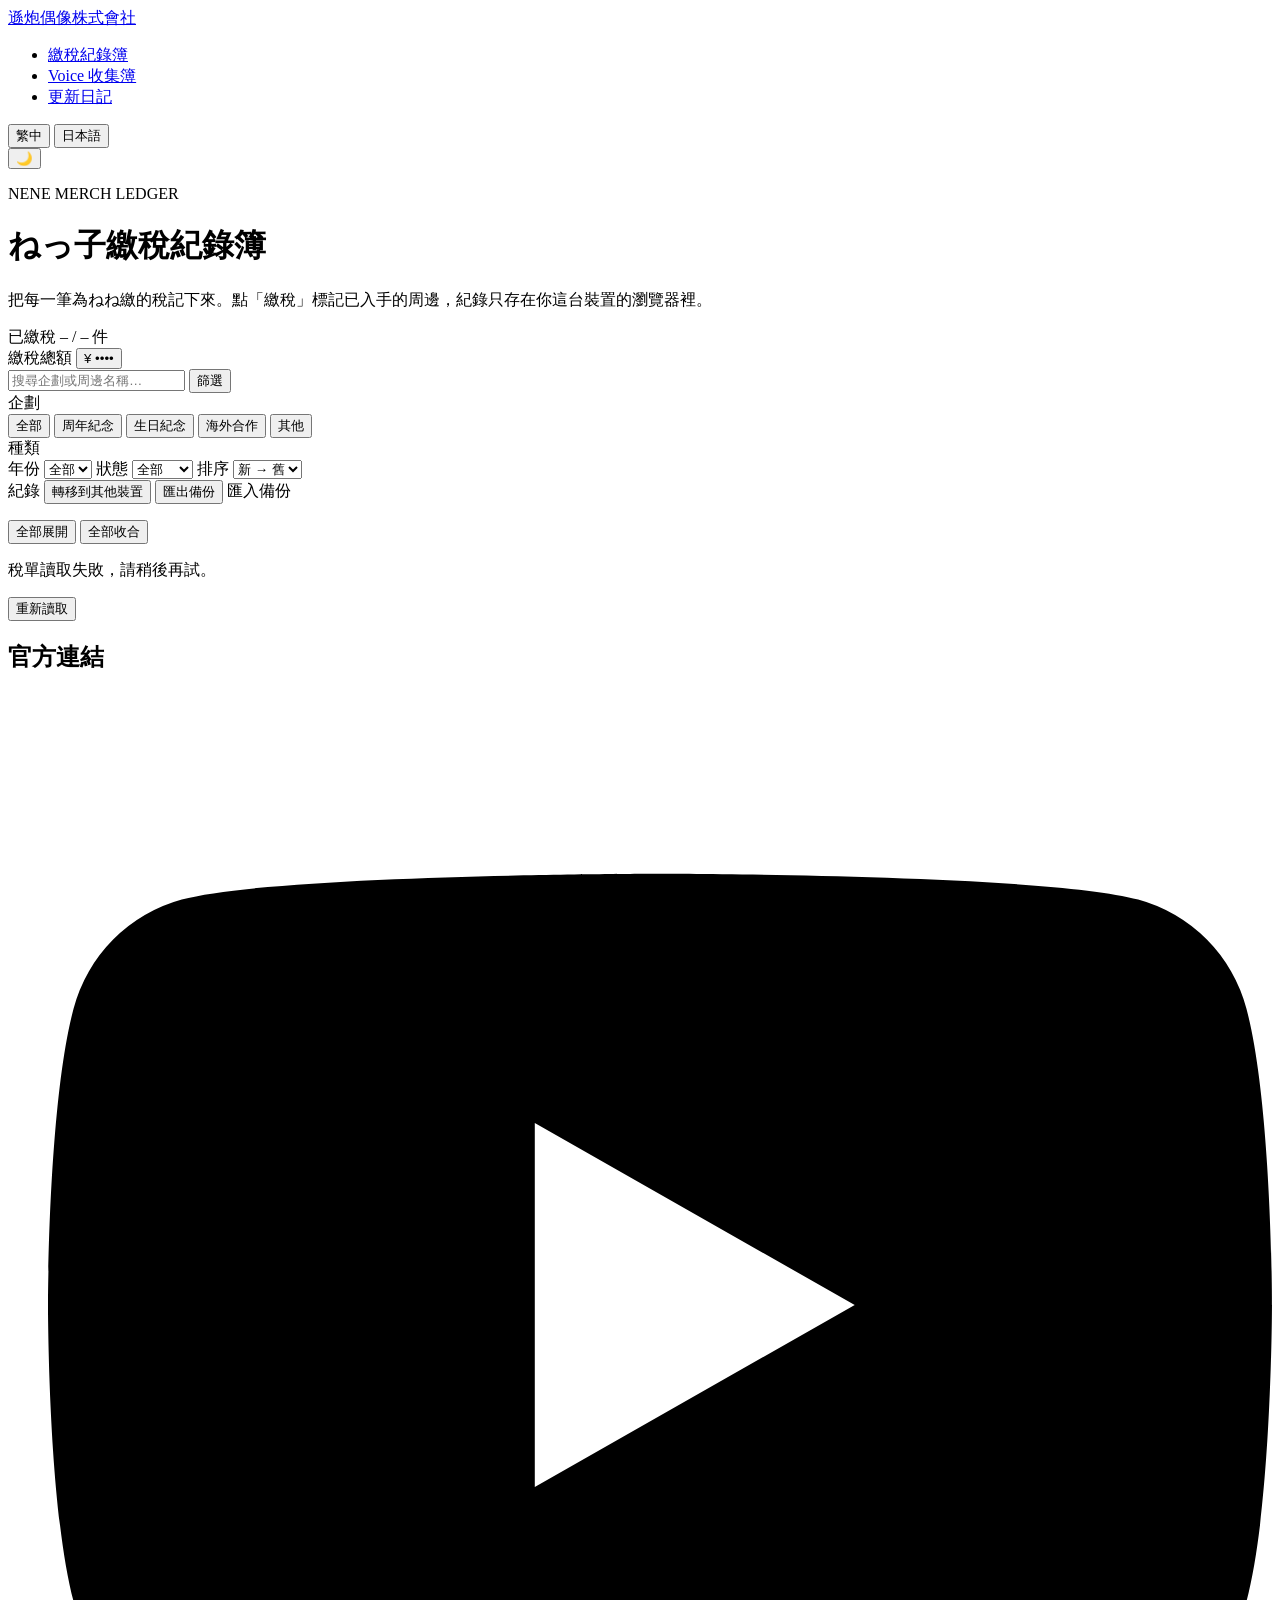
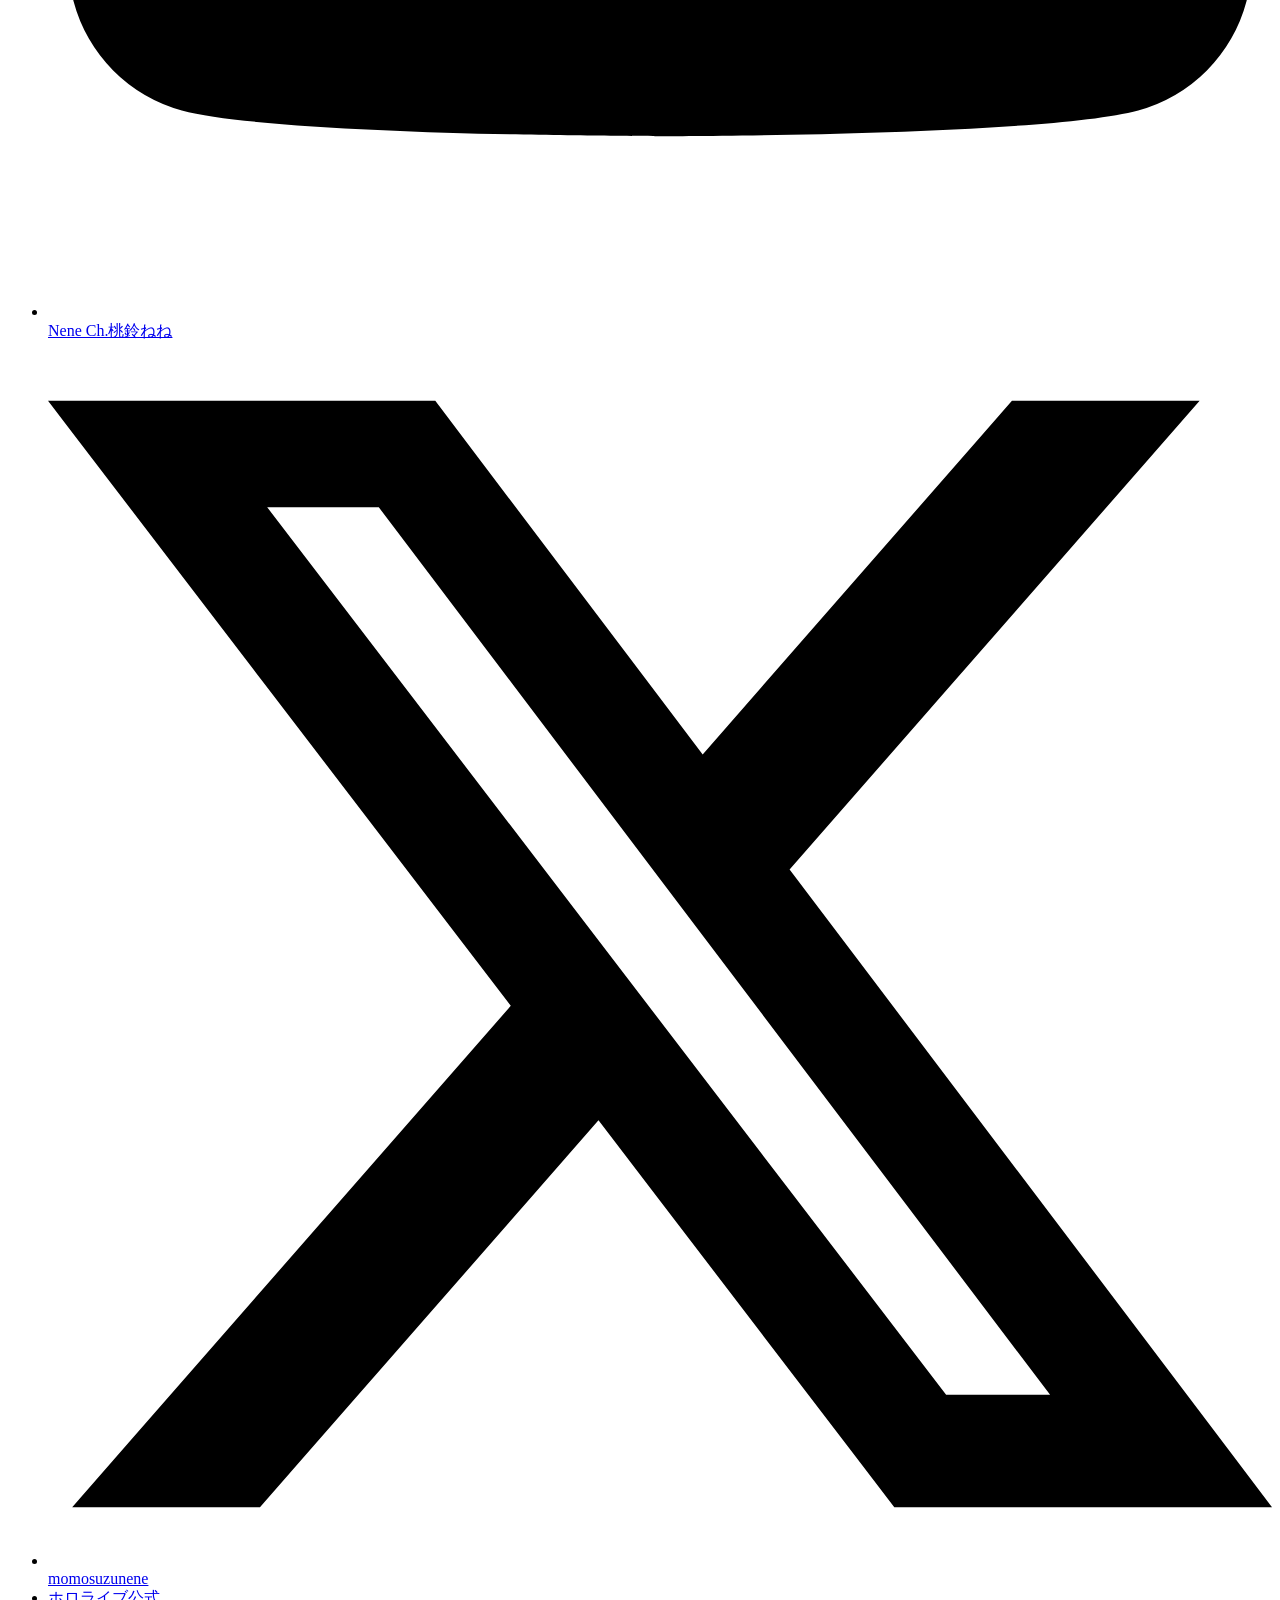
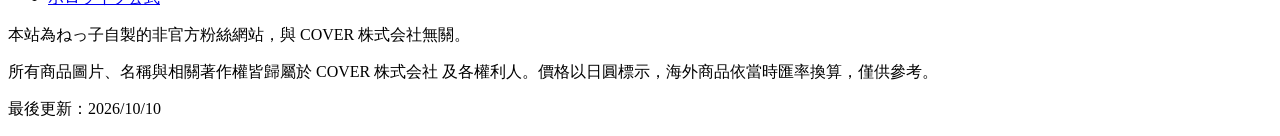
==== index.html @ cfede9aa "繳稅紀錄簿改為ねっ子版，改讀 data/goods.csv Co-Authored-By: Claude Opus 5.5 <noreply@anthropic.com>" ====
<!doctype html>
<html lang="zh-Hant">
<head>
  <meta charset="utf-8">
  <meta name="viewport" content="width=device-width, initial-scale=1">
  <title>ねっ子繳稅紀錄簿｜桃鈴ねね 周邊收集清單</title>
  <meta name="description" content="給ねっ子們的桃鈴ねね周邊收集清單。非官方粉絲製作。">
  <meta name="theme-color" content="#e0661b">
  <script>
    /* 先套用主題，避免閃白 */
    try {
      var th = localStorage.getItem('nene-ledger-theme');
      if (th === 'light' || th === 'dark') document.documentElement.setAttribute('data-theme', th);
    } catch (e) {}
  </script>
  <link rel="preconnect" href="https://fonts.googleapis.com">
  <link rel="preconnect" href="https://fonts.gstatic.com" crossorigin>
  <link href="https://fonts.googleapis.com/css2?family=Chiron+GoRound+TC:wght@500;700;800&family=M+PLUS+Rounded+1c:wght@500;700;800&family=Noto+Sans+TC:wght@400;500;700;800&family=Noto+Sans+JP:wght@400;500;700&display=swap" rel="stylesheet">
  <link rel="stylesheet" href="css/style.css">
</head>
<body>
  <header class="site-header">
    <nav class="topnav" aria-label="Site">
      <a class="brand" href="./" data-i18n="brand">遜炮偶像株式會社</a>
      <ul class="pages">
        <li><a href="./" aria-current="page" data-i18n="nav.ledger">繳稅紀錄簿</a></li>
        <li><a href="voice.html" data-i18n="nav.voice">Voice 收集簿</a></li>
        <li><a href="log.html" data-i18n="nav.log">更新日記</a></li>
        <!-- 之後新增頁面放這裡 -->
      </ul>
      <div class="nav-tools">
        <div class="lang-switch" role="group" aria-label="Language">
          <button type="button" data-lang="zh-Hant">繁中</button>
          <button type="button" data-lang="ja">日本語</button>
        </div>
        <button type="button" class="icon-btn" id="btn-theme" aria-label="切換深色模式"></button>
      </div>
    </nav>

    <div class="hero">
      <p class="eyebrow">NENE MERCH LEDGER</p>
      <h1 data-i18n="title">ねっ子繳稅紀錄簿</h1>
      <p class="lead" data-i18n="lead"></p>
    </div>
  </header>

  <section class="summary" id="summary" aria-live="polite">
    <div class="stat">
      <span class="stat-label" data-i18n="stat.count">已繳稅</span>
      <span class="stat-value" id="stat-count">– / –</span>
      <span class="stat-unit" data-i18n="stat.unit">件</span>
      <span class="stat-unit" id="stat-qty" hidden></span>
    </div>
    <div class="stat">
      <span class="stat-label" data-i18n="stat.yen">繳稅總額</span>
      <button type="button" class="stat-value amount" id="stat-yen" data-amount data-yen="0">¥ ••••</button>
    </div>
    <div class="progress" role="progressbar" aria-valuemin="0" aria-valuemax="100" id="stat-bar">
      <span style="width:0%"></span>
    </div>
  </section>

  <section class="toolbar">
    <div class="toolbar-row">
      <input type="search" id="f-q" data-i18n-ph="search.ph" autocomplete="off">
      <button type="button" class="btn ghost toggle-filters" id="toggle-filters" aria-expanded="false" aria-controls="filters" data-i18n="filter.toggle">篩選</button>
    </div>

    <div class="filters" id="filters">
      <div class="filter-group">
        <span class="filter-label" data-i18n="filter.project">企劃</span>
        <div class="chips" id="f-ptype">
          <button type="button" data-v="all" class="on" data-i18n="chip.all">全部</button>
          <button type="button" data-v="anniversary" data-i18n="ptype.anniversary">周年紀念</button>
          <button type="button" data-v="birthday" data-i18n="ptype.birthday">生日紀念</button>
          <button type="button" data-v="oversea" data-i18n="ptype.oversea">海外合作</button>
          <button type="button" data-v="other" data-i18n="ptype.other">其他</button>
        </div>
      </div>
      <div class="filter-group">
        <span class="filter-label" data-i18n="filter.goods">種類</span>
        <div class="chips" id="f-gtype"></div>
      </div>
      <div class="filter-group selects">
        <label><span data-i18n="filter.year">年份</span>
          <select id="f-year"><option value="all">全部</option></select>
        </label>
        <label><span data-i18n="filter.status">狀態</span>
          <select id="f-status">
            <option value="all" data-i18n="chip.all">全部</option>
            <option value="owned" data-i18n="status.owned">已繳稅</option>
            <option value="missing" data-i18n="status.missing">未繳稅</option>
          </select>
        </label>
        <label><span data-i18n="filter.sort">排序</span>
          <select id="f-sort">
            <option value="desc" data-i18n="sort.desc">新 → 舊</option>
            <option value="asc" data-i18n="sort.asc">舊 → 新</option>
          </select>
        </label>
      </div>
      <div class="filter-group data-tools">
        <span class="filter-label" data-i18n="filter.record">紀錄</span>
        <button type="button" class="btn" id="btn-transfer" data-i18n="btn.transfer">轉移到其他裝置</button>
        <button type="button" class="btn ghost" id="btn-export" data-i18n="btn.export">匯出備份</button>
        <label class="btn ghost file-btn"><span data-i18n="btn.import">匯入備份</span><input type="file" id="btn-import" accept="application/json,.json" hidden></label>
      </div>
    </div>
    <div class="result-row">
      <p class="result-info" id="result-info"></p>
      <div class="expand-tools">
        <button type="button" class="btn ghost small" id="btn-expand-all" data-i18n="expand.all">全部展開</button>
        <button type="button" class="btn ghost small" id="btn-collapse-all" data-i18n="collapse.all">全部收合</button>
      </div>
    </div>
  </section>

  <main id="list" class="list">
    <p class="state" data-i18n="loading">稅單讀取中…</p>
  </main>

  <section class="official" aria-labelledby="official-title">
    <h2 id="official-title" data-i18n="official.title">官方連結</h2>
    <ul class="official-grid">
      <li>
        <a class="official-btn yt" href="https://www.youtube.com/@MomosuzuNene" target="_blank" rel="noopener">
          <svg viewBox="0 0 24 24" aria-hidden="true"><path d="M23.498 6.186a3.016 3.016 0 0 0-2.122-2.136C19.505 3.545 12 3.545 12 3.545s-7.505 0-9.377.505A3.017 3.017 0 0 0 .502 6.186C0 8.07 0 12 0 12s0 3.93.502 5.814a3.016 3.016 0 0 0 2.122 2.136c1.871.505 9.376.505 9.376.505s7.505 0 9.377-.505a3.015 3.015 0 0 0 2.122-2.136C24 15.93 24 12 24 12s0-3.93-.502-5.814zM9.545 15.568V8.432L15.818 12l-6.273 3.568z"/></svg>
          <span>Nene Ch.桃鈴ねね</span>
        </a>
      </li>
      <li>
        <a class="official-btn x" href="https://x.com/momosuzunene" target="_blank" rel="noopener">
          <svg viewBox="0 0 24 24" aria-hidden="true"><path d="M18.901 1.153h3.68l-8.04 9.19L24 22.846h-7.406l-5.8-7.584-6.638 7.584H.474l8.6-9.83L0 1.154h7.594l5.243 6.932ZM17.61 20.644h2.039L6.486 3.24H4.298Z"/></svg>
          <span>momosuzunene</span>
        </a>
      </li>
      <li>
        <a class="official-btn holo" href="https://hololive.hololivepro.com/talents/momosuzu-nene/" target="_blank" rel="noopener">
          <span>ホロライブ公式</span>
        </a>
      </li>
    </ul>
  </section>

  <footer class="site-footer">
    <p data-i18n="footer1"></p>
    <p data-i18n="footer2"></p>
    <p class="updated"><span data-i18n="updated">最後更新</span>：<time datetime="2026-10-10">2026/10/10</time></p>
  </footer>

  <dialog id="lightbox" aria-label="Image">
    <form method="dialog"><button class="lb-close" aria-label="×">×</button></form>
    <img alt="" referrerpolicy="no-referrer">
    <p class="lb-caption"></p>
  </dialog>

  <dialog id="transfer" class="dlg" aria-labelledby="tr-title">
    <form method="dialog"><button class="lb-close" aria-label="×">×</button></form>
    <h2 id="tr-title" data-i18n="tr.title">轉移紀錄</h2>
    <p data-i18n="tr.desc"></p>
    <div class="qr-box" id="tr-qr" hidden></div>
    <p class="dlg-msg" id="tr-msg" hidden></p>
    <div class="link-row" id="tr-row" hidden>
      <input type="text" id="tr-link" readonly aria-label="轉移連結">
      <button type="button" class="btn" id="tr-copy" data-i18n="tr.copy">複製連結</button>
      <button type="button" class="btn ghost" id="tr-share" data-i18n="tr.share" hidden>分享</button>
    </div>
    <p class="dlg-warn" data-i18n="tr.warn"></p>
  </dialog>

  <dialog id="import-dlg" class="dlg" aria-labelledby="im-title">
    <h2 id="im-title" data-i18n="im.title">匯入紀錄</h2>
    <p id="im-summary"></p>
    <form method="dialog" class="im-actions">
      <button type="submit" value="merge" class="btn im-opt" autofocus>
        <b id="im-merge-title"></b><small id="im-merge-desc"></small>
      </button>
      <button type="submit" value="replace" class="btn ghost im-opt" id="im-replace">
        <b data-i18n="im.replace">取代</b><small data-i18n="im.replace.desc"></small>
      </button>
      <button type="submit" value="cancel" class="btn ghost small im-cancel" data-i18n="im.cancel">取消</button>
    </form>
  </dialog>

  <script src="js/vendor/qrcode.js"></script>
  <script src="js/transfer.js"></script>
  <script src="js/app.js"></script>
</body>
</html>
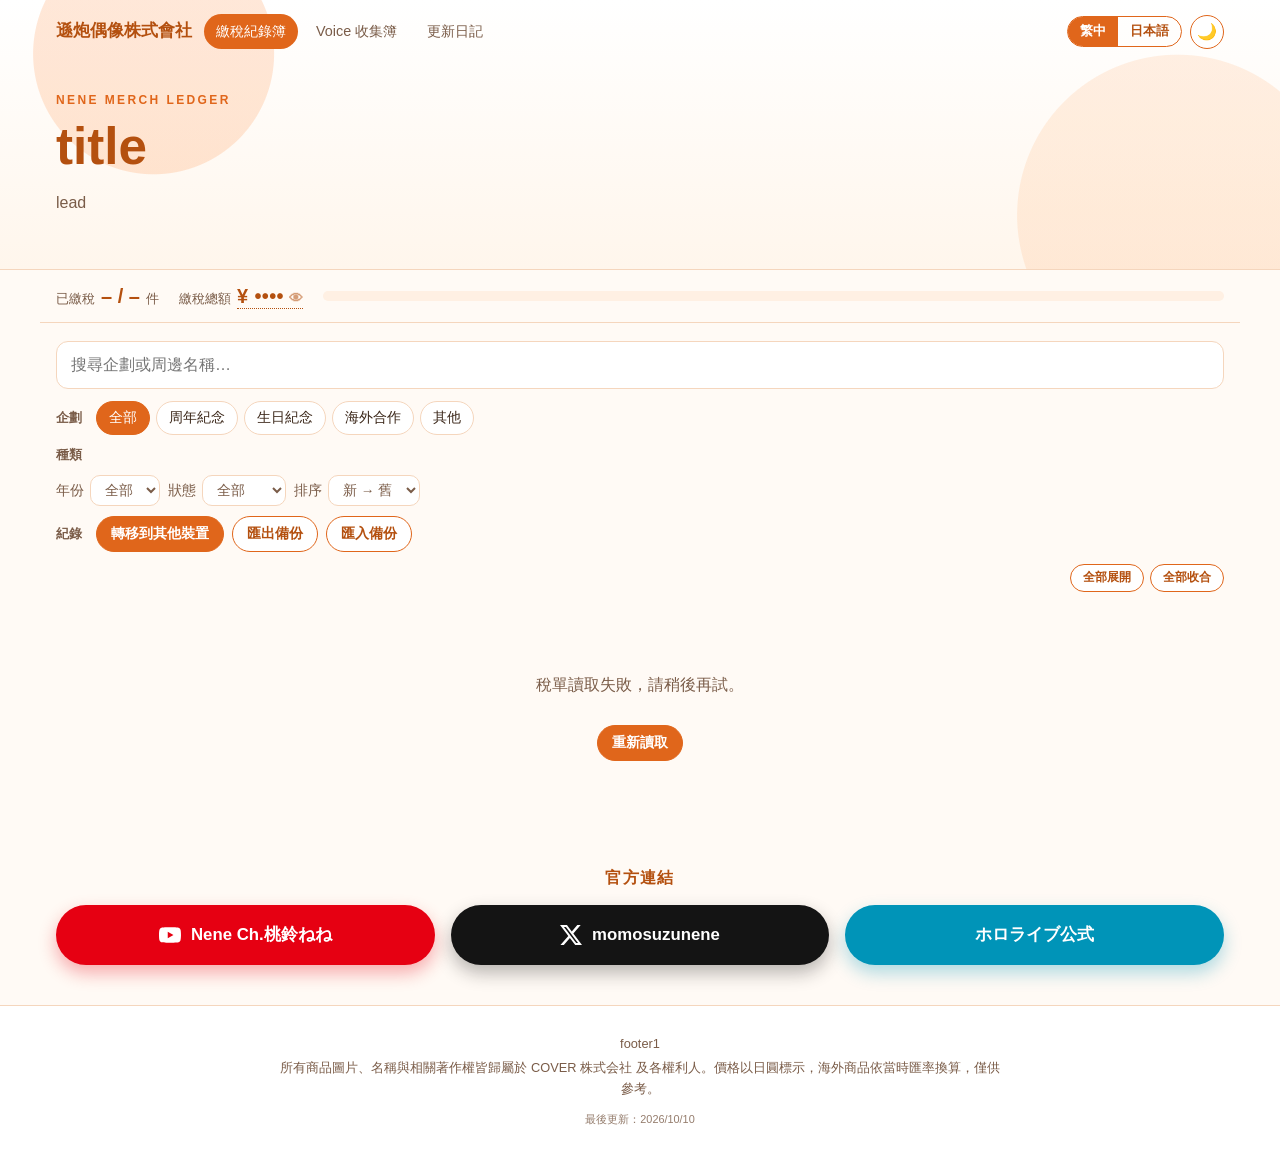
==== commit 6621d4a7: "繳稅紀錄簿改讀站台設定並加入成員切換 Co-Authored-By: Claude Opus 5.5 <noreply@anthropic.com>" ====
--- a/index.html
+++ b/index.html
@@ -182,6 +182,8 @@
     </form>
   </dialog>
 
+  <script src="site.js"></script>
+  <script src="js/members.js"></script>
   <script src="js/vendor/qrcode.js"></script>
   <script src="js/transfer.js"></script>
   <script src="js/app.js"></script>
--- a/css/style.css
+++ b/css/style.css
@@ -0,0 +1,447 @@
+:root {
+  /* Warm orange / peach palette inspired by Momosuzu Nene's image colour */
+  --accent-deep: #c2540f;
+  --accent: #e0661b;
+  --accent-bright: #e8711f;
+  --accent-text: #b4500f;
+  --accent-soft: #fff0e3;
+  --accent-faint: #fff6ec;
+  --ink: #3a2618;
+  --ink-soft: #7a5c48;
+  --line: #f5d6bd;
+  --card: #ffffff;
+  --surface: #ffffff;
+  --bg: #fffaf5;
+  --header-top: #ffffff;
+  --header-glow: rgba(255, 138, 61, .20);
+  --header-glow2: rgba(255, 164, 92, .16);
+  --bar-bg: rgba(255, 250, 245, .92);
+  --stamp-bg: rgba(255, 255, 255, .85);
+  color-scheme: light;
+  --radius: 16px;
+  --shadow: 0 6px 24px rgba(194, 84, 15, 0.08);
+  --font-zh: "Noto Sans TC", "Noto Sans JP", "PingFang TC", "Hiragino Sans", "Microsoft JhengHei", sans-serif;
+  /* 標題圓體：繁中用昭源圓體（繁體字齊全），缺的字依序補 M+ Rounded、Noto Sans TC */
+  --font-round: "Chiron GoRound TC", "M PLUS Rounded 1c", var(--font-zh);
+}
+:root[lang="ja"] {
+  --font-zh: "Noto Sans JP", "Hiragino Sans", "Yu Gothic", "Noto Sans TC", sans-serif;
+  --font-round: "M PLUS Rounded 1c", "Chiron GoRound TC", var(--font-zh);
+}
+
+/* ---------- dark theme ---------- */
+:root[data-theme="dark"] {
+  --accent-text: #ffa45c;
+  --accent-soft: #3a2210;
+  --accent-faint: #161412;
+  --ink: #f2f2f3;
+  --ink-soft: #a9a9b0;
+  --line: #2d2d31;
+  --card: #141415;
+  --surface: #1b1b1d;
+  --bg: #09090a;
+  --header-top: #09090a;
+  --header-glow: rgba(255, 138, 61, .10);
+  --header-glow2: rgba(255, 164, 92, .07);
+  --bar-bg: rgba(9, 9, 10, .92);
+  --stamp-bg: rgba(20, 20, 21, .85);
+  --shadow: 0 6px 24px rgba(0, 0, 0, .6);
+  color-scheme: dark;
+}
+@media (prefers-color-scheme: dark) {
+  :root:not([data-theme="light"]) {
+    --accent-text: #ffa45c;
+    --accent-soft: #3a2210;
+    --accent-faint: #161412;
+    --ink: #f2f2f3;
+    --ink-soft: #a9a9b0;
+    --line: #2d2d31;
+    --card: #141415;
+    --surface: #1b1b1d;
+    --bg: #09090a;
+    --header-top: #09090a;
+    --header-glow: rgba(255, 138, 61, .10);
+    --header-glow2: rgba(255, 164, 92, .07);
+    --bar-bg: rgba(9, 9, 10, .92);
+    --stamp-bg: rgba(20, 20, 21, .85);
+    --shadow: 0 6px 24px rgba(0, 0, 0, .6);
+    color-scheme: dark;
+  }
+}
+
+* { box-sizing: border-box; }
+[hidden] { display: none !important; }   /* 避免被 .btn / .link-row 等的 display 蓋掉 */
+html { -webkit-text-size-adjust: 100%; }
+body {
+  margin: 0;
+  font-family: var(--font-zh);
+  color: var(--ink);
+  background: var(--bg);
+  line-height: 1.6;
+}
+a { color: var(--accent-text); }
+img { max-width: 100%; display: block; }
+button, input, select { font: inherit; color: inherit; }
+
+/* ---------- nav tools ---------- */
+.nav-tools { display: flex; align-items: center; gap: 8px; margin-left: auto; }
+.lang-switch { display: inline-flex; border: 1.5px solid var(--accent); border-radius: 999px; overflow: hidden; }
+.lang-switch button {
+  border: 0; background: transparent; color: var(--accent-text); cursor: pointer;
+  padding: 4px 12px; font-size: .8rem; font-weight: 700;
+}
+.lang-switch button[aria-pressed="true"] { background: var(--accent); color: #fff; }
+.icon-btn {
+  width: 34px; height: 34px; border-radius: 50%; border: 1.5px solid var(--accent);
+  background: var(--surface); cursor: pointer; font-size: 1rem; line-height: 1;
+}
+.icon-btn:hover { background: var(--accent-soft); }
+
+/* ---------- header ---------- */
+.site-header {
+  background:
+    radial-gradient(circle at 12% 20%, var(--header-glow) 0 120px, transparent 121px),
+    radial-gradient(circle at 92% 80%, var(--header-glow2) 0 160px, transparent 161px),
+    linear-gradient(180deg, var(--header-top) 0%, var(--accent-faint) 100%);
+  border-bottom: 1px solid var(--line);
+}
+.topnav {
+  max-width: 1200px; margin: 0 auto; padding: 14px 16px;
+  display: flex; align-items: center; gap: 12px; flex-wrap: wrap;
+}
+.brand {
+  font-family: var(--font-round); font-weight: 800; text-decoration: none;
+  color: var(--accent-text); font-size: 1.05rem;
+}
+.brand span { color: var(--accent-bright); }
+.pages { list-style: none; display: flex; gap: 6px; margin: 0; padding: 0; }
+.pages a {
+  display: block; padding: 6px 12px; border-radius: 999px; text-decoration: none;
+  font-weight: 500; font-size: .9rem; color: var(--ink-soft);
+}
+.pages a[aria-current="page"] { background: var(--accent); color: #fff; }
+
+.hero { max-width: 1200px; margin: 0 auto; padding: 28px 16px 36px; }
+.eyebrow {
+  margin: 0 0 6px; font-family: var(--font-round); font-weight: 700;
+  letter-spacing: .2em; font-size: .75rem; color: var(--accent);
+}
+.hero h1 {
+  margin: 0; font-family: var(--font-round); font-weight: 800;
+  font-size: clamp(2rem, 6vw, 3.2rem); line-height: 1.2; color: var(--accent-text);
+}
+.lead { margin: 12px 0 18px; max-width: 46em; color: var(--ink-soft); }
+
+.amount {
+  font: inherit; color: inherit; background: none; border: 0; padding: 0; cursor: pointer;
+  border-bottom: 1px dotted currentColor; line-height: 1.2; letter-spacing: .02em;
+}
+.amount::after { content: "👁"; font-size: .7em; margin-left: 5px; opacity: .55; }
+.amount[aria-pressed="true"]::after { opacity: .9; }
+.amount:focus-visible { outline: 2px solid var(--accent); outline-offset: 3px; border-radius: 4px; }
+
+/* ---------- summary ---------- */
+.summary {
+  position: sticky; top: 0; z-index: 20;
+  display: flex; align-items: center; gap: 20px; flex-wrap: wrap;
+  max-width: 1200px; margin: 0 auto; padding: 10px 16px;
+  background: var(--bar-bg); backdrop-filter: blur(8px);
+  border-bottom: 1px solid var(--line);
+}
+.stat { display: flex; align-items: baseline; gap: 6px; }
+.stat-label { font-size: .8rem; color: var(--ink-soft); }
+.stat-value { font-family: var(--font-round); font-weight: 800; font-size: 1.25rem; color: var(--accent-text); }
+.stat-unit { font-size: .8rem; color: var(--ink-soft); }
+.progress {
+  flex: 1 1 160px; height: 10px; border-radius: 999px; background: var(--accent-soft); overflow: hidden;
+}
+.progress span {
+  display: block; height: 100%; border-radius: inherit;
+  background: linear-gradient(90deg, var(--accent-deep), var(--accent-bright));
+  transition: width .3s;
+}
+
+/* ---------- toolbar ---------- */
+.toolbar { max-width: 1200px; margin: 0 auto; padding: 18px 16px 0; }
+.toolbar-row { display: flex; gap: 8px; }
+#f-q, .log-search {
+  flex: 1; min-width: 0; padding: 10px 14px; border-radius: 12px;
+  border: 1.5px solid var(--line); background: var(--surface); outline: none;
+}
+#f-q:focus, .log-search:focus { border-color: var(--accent); box-shadow: 0 0 0 3px var(--accent-soft); }
+.filters { display: grid; gap: 10px; margin-top: 12px; }
+.filter-group { display: flex; align-items: center; gap: 8px; flex-wrap: wrap; }
+.filter-label { font-size: .8rem; font-weight: 700; color: var(--ink-soft); min-width: 2.5em; }
+.chips { display: flex; flex-wrap: wrap; gap: 6px; }
+.chips button {
+  padding: 5px 12px; border-radius: 999px; border: 1.5px solid var(--line);
+  background: var(--surface); cursor: pointer; font-size: .85rem; font-weight: 500;
+}
+.chips button:hover { border-color: var(--accent); }
+.chips button.on { background: var(--accent); border-color: var(--accent); color: #fff; }
+.selects label { display: flex; align-items: center; gap: 6px; font-size: .85rem; color: var(--ink-soft); }
+select {
+  padding: 6px 10px; border-radius: 10px; border: 1.5px solid var(--line); background: var(--surface); cursor: pointer;
+}
+.btn {
+  display: inline-flex; align-items: center; justify-content: center; gap: 4px;
+  padding: 6px 14px; border-radius: 999px; border: 1.5px solid var(--accent);
+  background: var(--accent); color: #fff; font-weight: 700; font-size: .85rem;
+  cursor: pointer; text-decoration: none; white-space: nowrap;
+}
+.btn.ghost { background: var(--surface); color: var(--accent-text); }
+.btn.ghost:hover { background: var(--accent-faint); }
+.toggle-filters { display: none; }
+.result-row { display: flex; align-items: center; justify-content: space-between; gap: 8px; flex-wrap: wrap; margin-top: 12px; }
+.result-info { margin: 0; font-size: .85rem; color: var(--ink-soft); }
+.expand-tools { display: flex; gap: 6px; }
+.btn.small { padding: 3px 12px; font-size: .78rem; }
+
+/* ---------- list ---------- */
+.list { max-width: 1200px; margin: 0 auto; padding: 16px 16px 48px; display: grid; gap: 22px; }
+.state { text-align: center; color: var(--ink-soft); padding: 48px 0; }
+.state .btn { margin-top: 12px; }
+
+.project {
+  background: var(--card); border: 1px solid var(--line); border-radius: var(--radius);
+  box-shadow: var(--shadow); overflow: hidden;
+}
+.project-head {
+  cursor: pointer;
+  display: grid; grid-template-columns: 140px 1fr; gap: 16px; padding: 16px;
+  background: linear-gradient(180deg, var(--accent-faint), var(--card));
+  border-bottom: 1px dashed var(--line);
+  transition: background .15s;
+}
+.project-head:hover { background: var(--accent-soft); }
+.project:not(.open) .project-head { border-bottom-color: transparent; }
+.project-note, .project-meta h2 { cursor: inherit; }
+.project-cover {
+  width: 140px; aspect-ratio: 1; border-radius: 12px; overflow: hidden; background: var(--surface);
+  border: 1px solid var(--line); cursor: zoom-in; padding: 0;
+}
+.project-cover img { width: 100%; height: 100%; object-fit: cover; }
+.project-meta { min-width: 0; display: flex; flex-direction: column; gap: 6px; }
+.project-tags { display: flex; flex-wrap: wrap; gap: 6px; align-items: center; }
+.project-date { font-family: var(--font-round); font-weight: 700; color: var(--ink-soft); font-size: .85rem; }
+.project h2 { margin: 0; font-size: 1.15rem; line-height: 1.4; color: var(--accent-text); font-weight: 700; }
+.project-note { margin: 0; font-size: .85rem; color: var(--ink-soft); }
+.project-actions { display: flex; flex-wrap: wrap; gap: 8px; align-items: center; margin-top: auto; }
+.project-progress { font-size: .85rem; color: var(--ink-soft); }
+.project-progress b { color: var(--accent-text); font-family: var(--font-round); }
+
+.expand-btn { margin-left: auto; }
+.expand-btn .chev { display: inline-block; margin-left: 6px; transition: transform .2s; }
+.project.open .expand-btn .chev { transform: rotate(180deg); }
+
+.tag {
+  display: inline-block; padding: 1px 9px; border-radius: 999px; font-size: .72rem; font-weight: 700;
+  background: var(--accent-soft); color: var(--accent-text);
+}
+.tag.anniversary { background: var(--accent-deep); color: #fff; }
+.tag.birthday { background: var(--accent-bright); color: #fff; }
+.tag.oversea { background: transparent; color: var(--accent-text); border: 1px solid var(--accent); }
+
+.items {
+  display: grid; gap: 12px; padding: 16px;
+  grid-template-columns: repeat(auto-fill, minmax(160px, 1fr));
+}
+.item {
+  position: relative; display: flex; flex-direction: column;
+  border: 1.5px solid var(--line); border-radius: 12px; overflow: hidden; background: var(--card);
+  transition: border-color .15s, transform .15s;
+}
+.item:hover { transform: translateY(-2px); }
+.item.owned { border-color: var(--accent); background: var(--accent-faint); }
+.item-img {
+  position: relative; aspect-ratio: 1; background: var(--surface); border: 0; padding: 0; cursor: zoom-in; overflow: hidden;
+}
+.item-img img { width: 100%; height: 100%; object-fit: contain; }
+.noimg {
+  width: 100%; height: 100%; display: grid; place-items: center;
+  background: repeating-linear-gradient(45deg, var(--accent-faint) 0 10px, var(--surface) 10px 20px);
+  color: var(--ink-soft); font-size: .8rem;
+}
+.stamp {
+  position: absolute; right: 8px; bottom: 8px; transform: rotate(-12deg) scale(.6); opacity: 0;
+  padding: 2px 10px; border: 3px double var(--accent-bright); border-radius: 8px;
+  color: var(--accent-bright); background: var(--stamp-bg);
+  font-family: var(--font-round); font-weight: 800; font-size: .95rem; letter-spacing: .1em;
+  transition: transform .2s, opacity .2s; pointer-events: none;
+}
+.item.owned .stamp { opacity: 1; transform: rotate(-12deg) scale(1); }
+.item-body { padding: 10px; display: flex; flex-direction: column; gap: 4px; flex: 1; }
+.item-name {
+  margin: 0; font-size: .85rem; font-weight: 500; line-height: 1.4;
+  display: -webkit-box; -webkit-line-clamp: 3; -webkit-box-orient: vertical; overflow: hidden;
+}
+.item-note { margin: 0; font-size: .75rem; color: var(--ink-soft); }
+.item-foot { display: flex; align-items: center; justify-content: space-between; gap: 6px; margin-top: auto; padding-top: 4px; }
+.item-link { font-size: .75rem; }
+.pay-btn {
+  margin: 0 10px 10px; padding: 7px; border-radius: 10px; border: 1.5px dashed var(--accent);
+  background: var(--surface); color: var(--accent-text); font-weight: 700; font-size: .85rem; cursor: pointer;
+}
+.pay-btn:hover { background: var(--accent-soft); }
+.qty {
+  margin: 0 10px 10px; display: flex; align-items: stretch; border-radius: 10px; overflow: hidden;
+  background: var(--accent); color: #fff;
+}
+.qty-btn {
+  flex: none; width: 32px; border: 0; background: transparent; color: #fff; cursor: pointer;
+  font-size: 1.3rem; font-weight: 700; line-height: 1; padding: 6px 0;
+}
+.qty-btn:hover:not(:disabled) { background: rgba(255, 255, 255, .22); }
+.qty-btn:disabled { opacity: .4; cursor: not-allowed; }
+.qty-btn:focus-visible { outline: 2px solid #fff; outline-offset: -4px; }
+.qty-label { flex: 1; display: flex; align-items: center; justify-content: center; gap: 3px; font-weight: 700; font-size: .85rem; white-space: nowrap; min-width: 0; }
+.qty-input {
+  flex: none; width: calc(5ch + 10px); padding: 2px; border: 1.5px solid rgba(255, 255, 255, .55); border-radius: 6px;
+  background: rgba(255, 255, 255, .15); color: #fff; font: inherit; text-align: center;
+  -moz-appearance: textfield; appearance: textfield;
+}
+.qty-input::-webkit-inner-spin-button, .qty-input::-webkit-outer-spin-button { -webkit-appearance: none; margin: 0; }
+.qty-input:focus { outline: none; border-color: #fff; background: rgba(255, 255, 255, .28); }
+
+/* ---------- lightbox ---------- */
+dialog#lightbox {
+  border: 0; border-radius: var(--radius); padding: 16px; max-width: min(92vw, 720px);
+  background: var(--card); color: var(--ink);
+  box-shadow: 0 20px 60px rgba(58, 38, 24, .3);
+}
+dialog#lightbox::backdrop { background: rgba(58, 38, 24, .6); }
+dialog#lightbox img { max-height: 75vh; margin: 0 auto; object-fit: contain; }
+.lb-caption { margin: 10px 0 0; text-align: center; font-size: .9rem; }
+.lb-close {
+  position: absolute; top: 8px; right: 8px; width: 34px; height: 34px; border-radius: 50%;
+  border: 0; background: var(--accent); color: #fff; font-size: 1.2rem; cursor: pointer;
+}
+
+/* ---------- official links ---------- */
+.official { max-width: 1200px; margin: 0 auto; padding: 8px 16px 40px; }
+.official h2 {
+  margin: 0 0 14px; font-family: var(--font-round); font-weight: 800; font-size: 1rem;
+  letter-spacing: .08em; color: var(--accent-text); text-align: center;
+}
+.official-grid {
+  list-style: none; margin: 0; padding: 0;
+  display: grid; grid-template-columns: repeat(3, 1fr); gap: 16px;
+}
+.official-btn {
+  --c: #333; --cs: rgba(0, 0, 0, .25);
+  display: flex; align-items: center; justify-content: center; gap: 10px;
+  min-height: 60px; padding: 0 20px; border-radius: 999px;
+  background: var(--c); color: #fff; text-decoration: none;
+  font-weight: 700; font-size: 1.05rem; line-height: 1.2; text-align: center;
+  box-shadow: 0 8px 18px var(--cs);
+  transition: transform .15s, box-shadow .15s, filter .15s;
+}
+.official-btn:hover { transform: translateY(-2px); box-shadow: 0 12px 22px var(--cs); filter: brightness(1.08); }
+.official-btn:focus-visible { outline: 3px solid var(--accent-soft); outline-offset: 3px; }
+.official-btn svg { width: 22px; height: 22px; fill: currentColor; flex: none; }
+.official-btn span { min-width: 0; overflow-wrap: anywhere; }
+.official-btn.yt   { --c: #e60012; --cs: rgba(230, 0, 18, .32); }
+.official-btn.x    { --c: #141414; --cs: rgba(20, 20, 20, .30); }
+.official-btn.holo { --c: #0094b8; --cs: rgba(0, 148, 184, .32); }
+:root[data-theme="dark"] .official-btn.x { --c: #2a2a2d; }
+@media (prefers-color-scheme: dark) { :root:not([data-theme="light"]) .official-btn.x { --c: #2a2a2d; } }
+
+/* ---------- dialogs (transfer / import) ---------- */
+dialog.dlg {
+  border: 0; border-radius: var(--radius); padding: 22px 20px 20px; width: min(92vw, 440px);
+  background: var(--card); color: var(--ink); box-shadow: 0 20px 60px rgba(0, 0, 0, .35);
+}
+dialog.dlg::backdrop { background: rgba(0, 0, 0, .6); }
+dialog.dlg h2 { margin: 0 32px 8px 0; font-size: 1.1rem; color: var(--accent-text); font-family: var(--font-round); }
+dialog.dlg p { margin: 8px 0; font-size: .9rem; line-height: 1.6; }
+.qr-box { background: #fff; border-radius: 12px; padding: 8px; margin: 14px auto; width: min(100%, 300px); }
+.qr-box svg { display: block; width: 100%; height: auto; }
+.dlg-msg { color: var(--ink-soft); background: var(--accent-faint); border-radius: 10px; padding: 10px 12px; }
+.link-row { display: flex; gap: 8px; flex-wrap: wrap; margin-top: 6px; }
+.link-row input {
+  flex: 1 1 100%; min-width: 0; padding: 8px 10px; border-radius: 10px; font-size: .8rem;
+  border: 1.5px solid var(--line); background: var(--surface); color: var(--ink);
+}
+.dlg-warn { color: var(--ink-soft); font-size: .8rem !important; }
+.im-actions { display: grid; gap: 10px; margin-top: 14px; }
+.im-opt { flex-direction: column; align-items: flex-start; gap: 2px; padding: 10px 16px; border-radius: 14px; text-align: left; white-space: normal; }
+.im-opt b { font-size: .95rem; }
+.im-opt small { font-size: .78rem; font-weight: 500; opacity: .85; }
+.im-cancel { justify-self: center; }
+
+/* ---------- footer ---------- */
+.site-footer {
+  border-top: 1px solid var(--line); background: var(--card); padding: 24px 16px 40px;
+  text-align: center; font-size: .8rem; color: var(--ink-soft);
+}
+.site-footer p { max-width: 720px; margin: 4px auto; }
+
+/* ---------- mobile ---------- */
+@media (max-width: 900px) { .official-grid { grid-template-columns: repeat(2, 1fr); } }
+
+@media (max-width: 640px) {
+  .toggle-filters { display: inline-flex; }
+  .filters { display: none; }
+  .filters.open { display: grid; }
+  .project-head { grid-template-columns: 88px 1fr; gap: 12px; padding: 12px; }
+  .project-cover { width: 88px; }
+  .project h2 { font-size: 1rem; }
+  .items { grid-template-columns: repeat(2, 1fr); gap: 10px; padding: 12px; }
+  .summary { gap: 12px; }
+  .official-grid { grid-template-columns: repeat(2, 1fr); gap: 12px; }
+  .official-btn { min-height: 54px; padding: 0 12px; font-size: .95rem; gap: 8px; }
+  .stat-value { font-size: 1.05rem; }
+}
+
+/* ---------- voice page (voice.html) ---------- */
+.vlist { grid-template-columns: repeat(auto-fill, minmax(min(100%, 480px), 1fr)); gap: 18px; align-items: start; }
+.vhead {
+  display: grid; grid-template-columns: 120px 1fr; gap: 14px; padding: 14px;
+  background: linear-gradient(180deg, var(--accent-faint), var(--card));
+  border-bottom: 1px dashed var(--line);
+}
+.vhead .project-cover { width: 120px; }
+.vhead h2 { font-size: 1.05rem; }
+.vproject.complete { border-color: var(--accent); }
+.tag.solo { background: var(--accent-deep); color: #fff; }
+.tag.resale { background: transparent; color: var(--accent-text); border: 1px solid var(--accent); }
+.tag.complete { background: var(--accent-bright); color: #fff; }
+.voices { list-style: none; margin: 0; padding: 10px 14px 14px; display: grid; gap: 6px; }
+.voice {
+  display: flex; align-items: center; gap: 10px; padding: 7px 8px 7px 12px;
+  border: 1.5px solid var(--line); border-radius: 12px; background: var(--card);
+  transition: border-color .15s, background .15s;
+}
+.voice.owned { border-color: var(--accent); background: var(--accent-faint); }
+.voice-name { flex: 1; min-width: 0; font-size: .9rem; font-weight: 500; line-height: 1.4; overflow-wrap: anywhere; }
+.collect-btn {
+  flex: none; padding: 5px 14px; border-radius: 999px; border: 1.5px dashed var(--accent);
+  background: var(--surface); color: var(--accent-text); font-weight: 700; font-size: .8rem;
+  cursor: pointer; white-space: nowrap;
+}
+.collect-btn:hover { background: var(--accent-soft); }
+.collect-btn[aria-pressed="true"] { border-style: solid; background: var(--accent); color: #fff; }
+.collect-btn:focus-visible { outline: 2px solid var(--accent); outline-offset: 2px; }
+@media (max-width: 640px) {
+  .vhead { grid-template-columns: 80px 1fr; gap: 12px; padding: 12px; }
+  .vhead .project-cover { width: 80px; }
+  .voices { padding: 8px 12px 12px; }
+}
+
+.site-footer .updated { margin-top: 12px; font-size: 0.85em; opacity: 0.8; }
+
+/* ---------- log page (log.html) ---------- */
+.logpage { max-width: 860px; margin: 0 auto; padding: 8px 16px 48px; display: grid; gap: 36px; }
+.log-h { font-family: var(--font-round); font-size: 1.25rem; margin: 0 0 12px; color: var(--accent-text); }
+.log-count { font-size: 0.85rem; font-weight: 500; color: var(--ink-soft); }
+.log-sub { margin: 0 0 12px; color: var(--ink-soft); font-size: 0.92rem; }
+.timeline { list-style: none; margin: 0; padding: 0 0 0 18px; border-left: 2px solid var(--accent-soft); display: grid; gap: 14px; }
+.tl-item { position: relative; background: var(--card); border: 1px solid var(--line); border-radius: var(--radius); padding: 12px 14px; }
+.tl-item::before { content: ""; position: absolute; left: -26px; top: 18px; width: 10px; height: 10px; border-radius: 50%; background: var(--accent); }
+.tl-date { display: block; font-size: 0.8rem; font-weight: 700; color: var(--accent-text); margin-bottom: 4px; }
+.tl-note { overflow-wrap: anywhere; line-height: 1.6; }
+.tl-note a, .todo-list a { color: var(--accent-text); }
+.log-search { width: 100%; box-sizing: border-box; margin-bottom: 12px; color: var(--ink); }
+.todo-list { list-style: none; margin: 0; padding: 0; display: grid; gap: 6px; }
+.todo-list li:not(.state) { background: var(--card); border: 1px solid var(--line); border-radius: 10px; padding: 9px 12px; overflow-wrap: anywhere; }
+.timeline .state, .todo-list .state { padding: 20px 0; }
